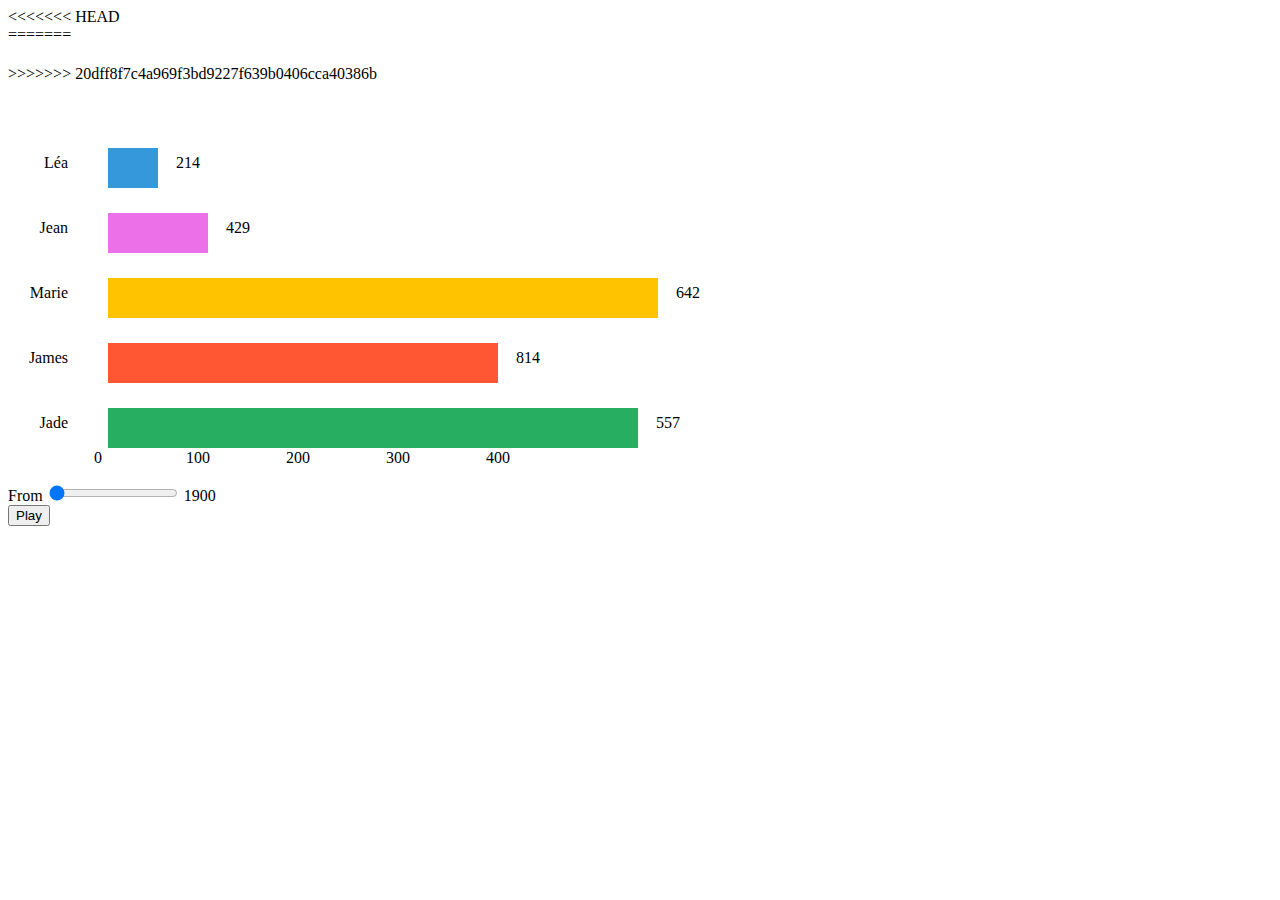
==== viz1.html @ 78e9fe50 "merge" ====
<html>
    <head>

        <meta charset="UTF-8">
        <title>FRANCE BABY NAMES</title>
        <link rel="stylesheet" type="text/css" href="viz1.css">
        <script src="https://d3js.org/d3.v7.min.js"></script>
        
    </head>
    <body>
<<<<<<< HEAD
        <div id="MAIN_DIV">
=======

            <h1 id="title"></h1>

>>>>>>> 20dff8f7c4a969f3bd9227f639b0406cca40386b
            <div id="race-container">
                <svg width="800" height="400">
                    <!-- Axe des ordonnées
                    <line x1="50" y1="50" x2="50" y2="350" stroke="black" stroke-width="2" />
                      -- Axe des abscisses
                    <line x1="50" y1="350" x2="550" y2="350" stroke="black" stroke-width="2" />
                      
                    
                    -- Étiquettes pour l'axe des ordonnées -->

                    <!-- x: 60 (marge bord écran) y : 60 + k*screen_height/10 for k in range(10) >Nom</text>-->
                    <text x="60" y="85" text-anchor="end">Léa</text>
                    <text x="60" y="150" text-anchor="end">Jean</text>
                    <text x="60" y="215" text-anchor="end">Marie</text>
                    <text x="60" y="280" text-anchor="end">James</text>
                    <text x="60" y="345" text-anchor="end">Jade</text>
            
                    <!-- Barres de données -->
                    <!-- height : ajuster pour que les 10 rentrent sur l'écran ; width : proportionnel au nb de noms/à rescale pour que rentre -->
                    <rect x="100" y="65" width="50" height="40" fill="#3498DB" class="getData" data-legende="Léa" />
                    <rect x="100" y="130" width="100" height="40" fill="#ec70e7" class="getData" data-legende="Jean" />
                    <rect x="100" y="195" width="550" height="40" fill="#FFC300" class="getData" data-legende="Marie" />
                    <rect x="100" y="260" width="390" height="40" fill="#FF5733" class="getData" data-legende="James" />
                    <rect x="100" y="325" width="530" height="40" fill="#27AE60" class="getData" data-legende="Jade" />
                    <!-- Étiquettes pour l'axe des abscisses -->                    
                    <text x="90" y="380" text-anchor="middle">0</text>
                    <text x="190" y="380" text-anchor="middle">100</text>
                    <text x="290" y="380" text-anchor="middle">200</text>
                    <text x="390" y="380" text-anchor="middle">300</text>
                    <text x="490" y="380" text-anchor="middle">400</text>
                    <!-- Légende -->
                     <!-- x = 130 + width Texte : nb de noms y : y+height/2 -->
                    <text x="180" y="85" text-anchor="middle" class="legende" id="50">214</text>
                    <text x="230" y="150" text-anchor="middle" class="legende" id="100">429</text>
                    <text x="680" y="215" text-anchor="middle" class="legende" id="550">642</text>
                    <text x="520" y="280" text-anchor="middle" class="legende" id="390">814</text>
                    <text x="660" y="345" text-anchor="middle" class="legende" id="530">557</text>
                </svg>
            
            </div>
            
            <div class="hor, wide">
                <div class="ver, large">
                    <span>From</span>
                    <input id="year" type="range" min="1900" max="2020" value="1900">
                    <span id="yearValue">1900</span>
                </div>
            </div>

            <button id="play_button" onclick="startPlaying()">Play</button>
        </div>

        <script src="viz1.js"></script>

    </body>
</html>
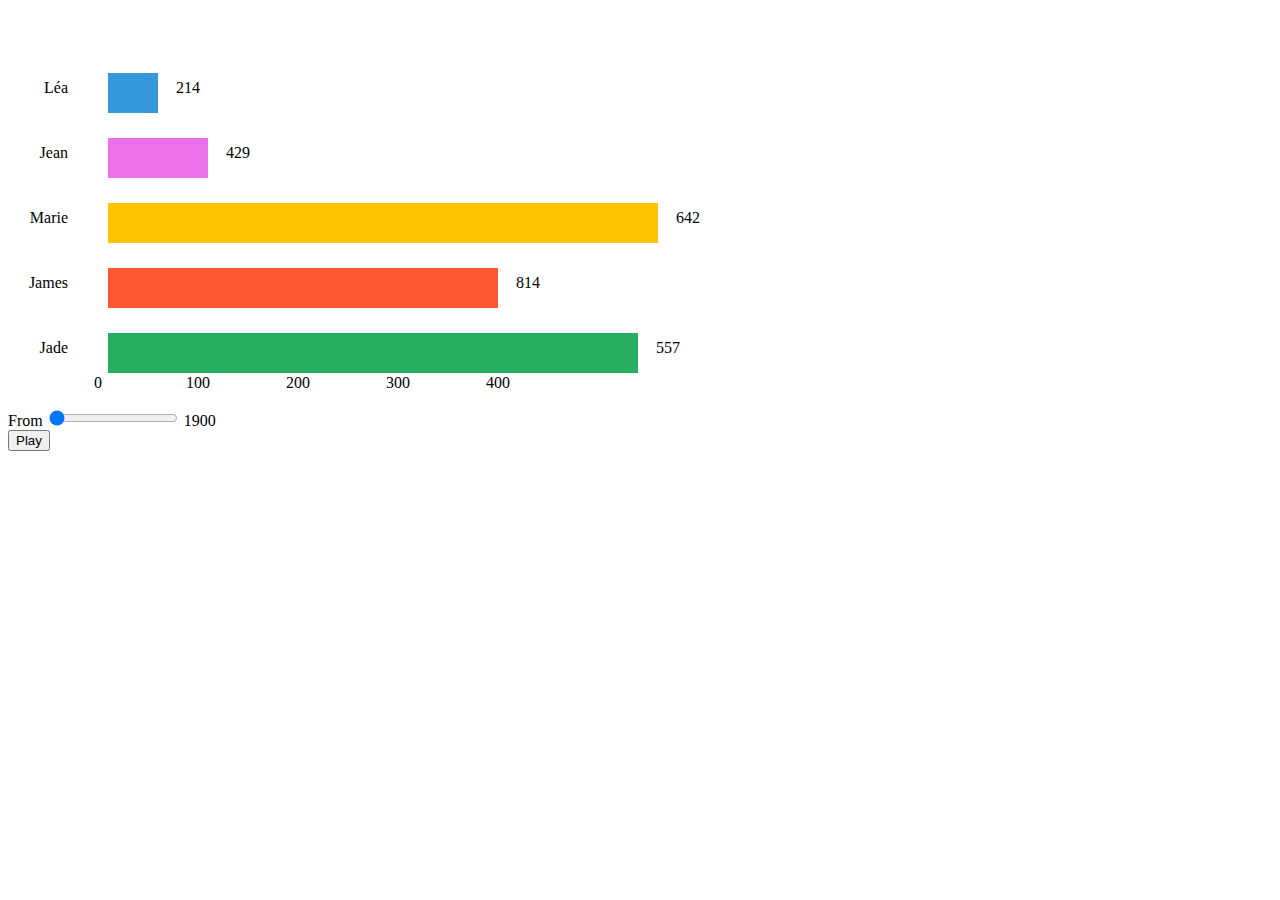
==== commit 342544ce: "slider fixed again (kinda)" ====
--- a/viz1.html
+++ b/viz1.html
@@ -8,13 +8,10 @@
         
     </head>
     <body>
-<<<<<<< HEAD
         <div id="MAIN_DIV">
-=======
 
             <h1 id="title"></h1>
 
->>>>>>> 20dff8f7c4a969f3bd9227f639b0406cca40386b
             <div id="race-container">
                 <svg width="800" height="400">
                     <!-- Axe des ordonnées
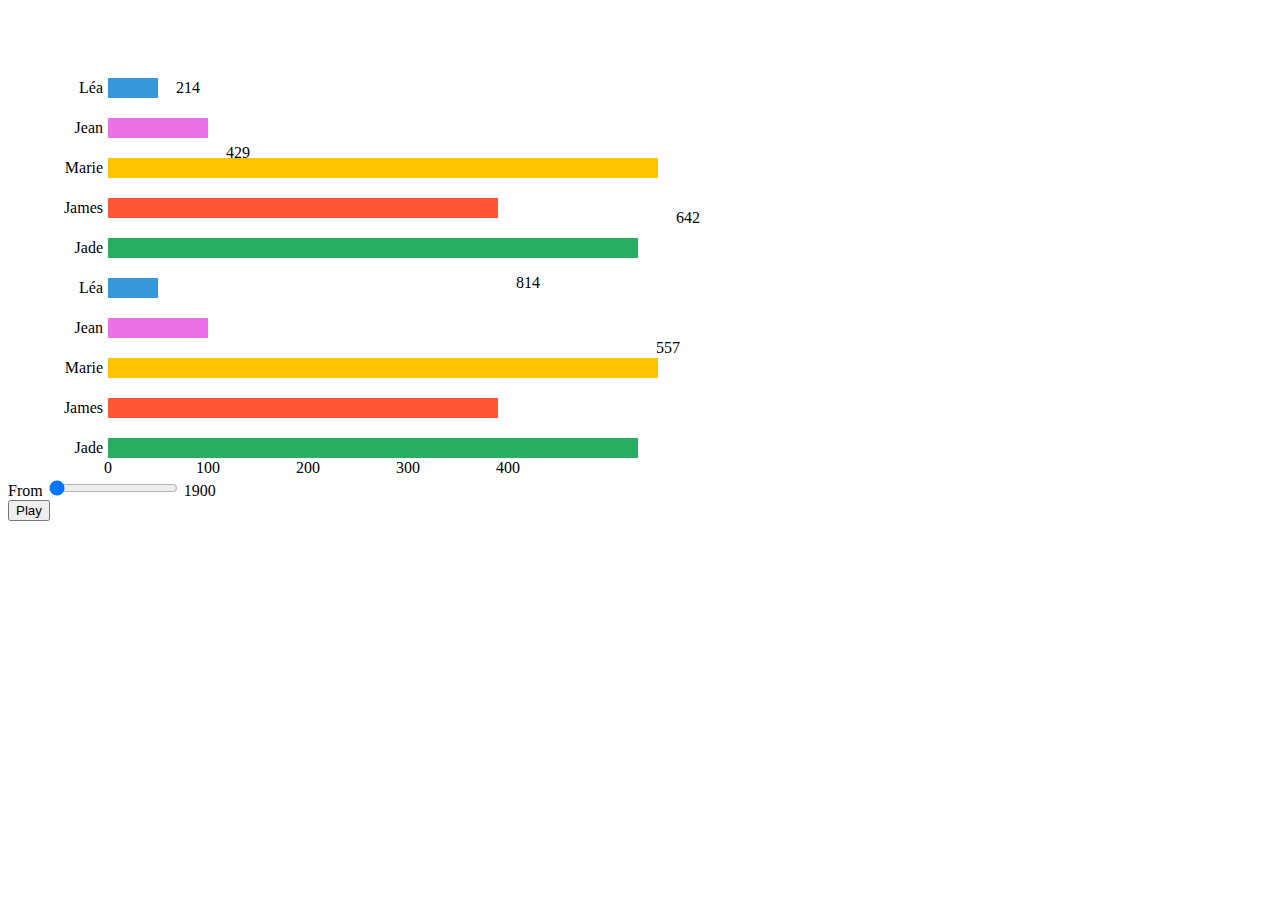
==== commit 9bb63f8f: "bars are moving" ====
--- a/viz1.html
+++ b/viz1.html
@@ -13,7 +13,7 @@
             <h1 id="title"></h1>
 
             <div id="race-container">
-                <svg width="800" height="400">
+                <svg width="800" height="470">
                     <!-- Axe des ordonnées
                     <line x1="50" y1="50" x2="50" y2="350" stroke="black" stroke-width="2" />
                       -- Axe des abscisses
@@ -23,25 +23,35 @@
                     -- Étiquettes pour l'axe des ordonnées -->
 
                     <!-- x: 60 (marge bord écran) y : 60 + k*screen_height/10 for k in range(10) >Nom</text>-->
-                    <text x="60" y="85" text-anchor="end">Léa</text>
-                    <text x="60" y="150" text-anchor="end">Jean</text>
-                    <text x="60" y="215" text-anchor="end">Marie</text>
-                    <text x="60" y="280" text-anchor="end">James</text>
-                    <text x="60" y="345" text-anchor="end">Jade</text>
+                    <text x="95" y="85" text-anchor="end" id="name0">Léa</text>
+                    <text x="95" y="125" text-anchor="end" id="name1">Jean</text>
+                    <text x="95" y="165" text-anchor="end" id="name2">Marie</text>
+                    <text x="95" y="205" text-anchor="end" id="name3">James</text>
+                    <text x="95" y="245" text-anchor="end" id="name4">Jade</text>
+                    <text x="95" y="285" text-anchor="end" id="name5">Léa</text>
+                    <text x="95" y="325" text-anchor="end" id="name6">Jean</text>
+                    <text x="95" y="365" text-anchor="end" id="name7">Marie</text>
+                    <text x="95" y="405" text-anchor="end" id="name8">James</text>
+                    <text x="95" y="445" text-anchor="end" id="name9">Jade</text>
             
                     <!-- Barres de données -->
                     <!-- height : ajuster pour que les 10 rentrent sur l'écran ; width : proportionnel au nb de noms/à rescale pour que rentre -->
-                    <rect x="100" y="65" width="50" height="40" fill="#3498DB" class="getData" data-legende="Léa" />
-                    <rect x="100" y="130" width="100" height="40" fill="#ec70e7" class="getData" data-legende="Jean" />
-                    <rect x="100" y="195" width="550" height="40" fill="#FFC300" class="getData" data-legende="Marie" />
-                    <rect x="100" y="260" width="390" height="40" fill="#FF5733" class="getData" data-legende="James" />
-                    <rect x="100" y="325" width="530" height="40" fill="#27AE60" class="getData" data-legende="Jade" />
+                    <rect x="100" y="70" width="50" height="20" fill="#3498DB" class="getData" data-legende="Léa" id="value0"/>
+                    <rect x="100" y="110" width="100" height="20" fill="#ec70e7" class="getData" data-legende="Jean" id="value1"/>
+                    <rect x="100" y="150" width="550" height="20" fill="#FFC300" class="getData" data-legende="Marie" id="value2"/>
+                    <rect x="100" y="190" width="390" height="20" fill="#FF5733" class="getData" data-legende="James" id="value3"/>
+                    <rect x="100" y="230" width="530" height="20" fill="#27AE60" class="getData" data-legende="Jade" id="value4"/>
+                    <rect x="100" y="270" width="50" height="20" fill="#3498DB" class="getData" data-legende="Léa" id="value5"/>
+                    <rect x="100" y="310" width="100" height="20" fill="#ec70e7" class="getData" data-legende="Jean" id="value6"/>
+                    <rect x="100" y="350" width="550" height="20" fill="#FFC300" class="getData" data-legende="Marie" id="value7"/>
+                    <rect x="100" y="390" width="390" height="20" fill="#FF5733" class="getData" data-legende="James" id="value8"/>
+                    <rect x="100" y="430" width="530" height="20" fill="#27AE60" class="getData" data-legende="Jade" id="value9"/>
                     <!-- Étiquettes pour l'axe des abscisses -->                    
-                    <text x="90" y="380" text-anchor="middle">0</text>
-                    <text x="190" y="380" text-anchor="middle">100</text>
-                    <text x="290" y="380" text-anchor="middle">200</text>
-                    <text x="390" y="380" text-anchor="middle">300</text>
-                    <text x="490" y="380" text-anchor="middle">400</text>
+                    <text x="100" y="465" text-anchor="middle">0</text>
+                    <text x="200" y="465" text-anchor="middle">100</text>
+                    <text x="300" y="465" text-anchor="middle">200</text>
+                    <text x="400" y="465" text-anchor="middle">300</text>
+                    <text x="500" y="465" text-anchor="middle">400</text>
                     <!-- Légende -->
                      <!-- x = 130 + width Texte : nb de noms y : y+height/2 -->
                     <text x="180" y="85" text-anchor="middle" class="legende" id="50">214</text>
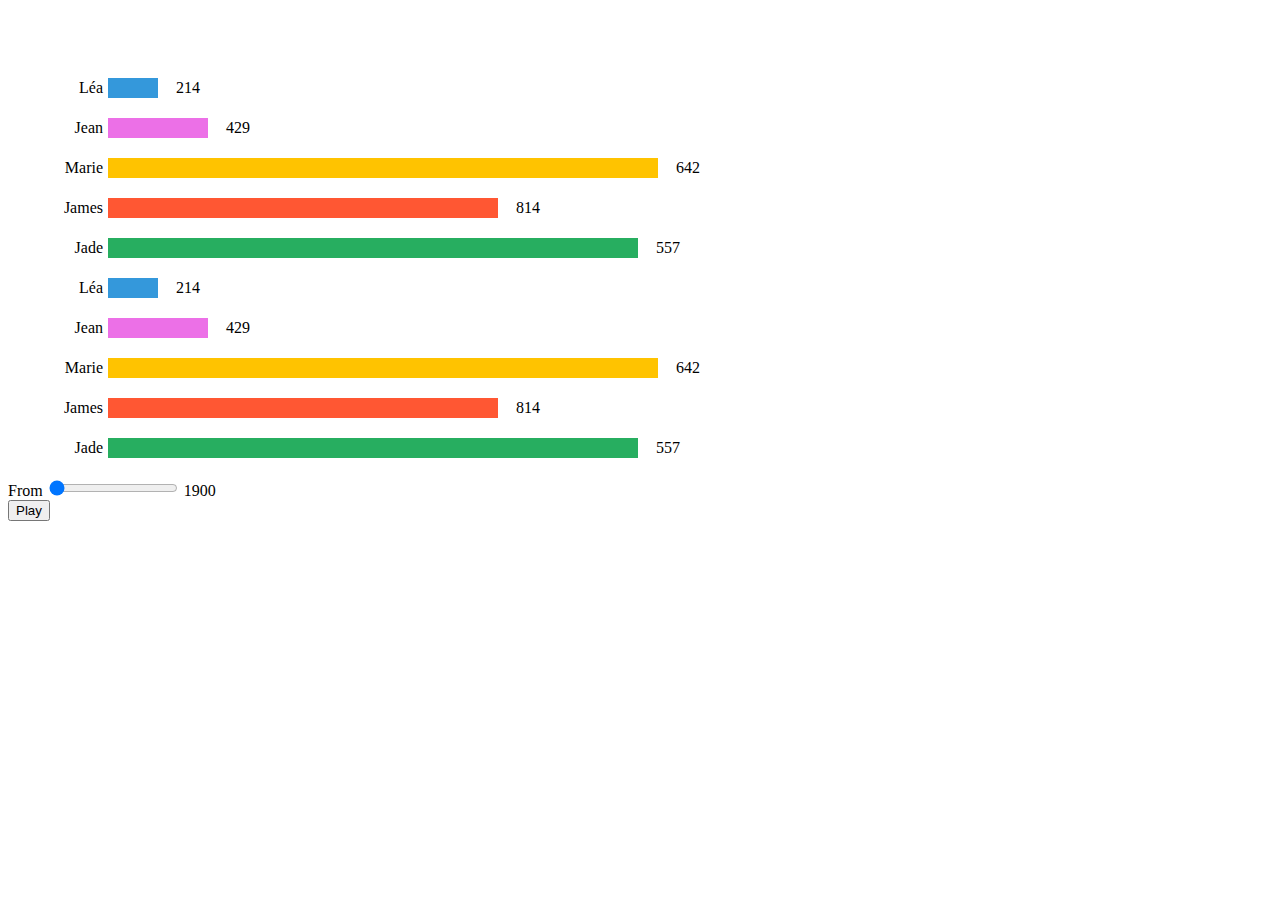
==== commit e4f1b9d8: "viz1 - rescaled bars, now show number" ====
--- a/viz1.html
+++ b/viz1.html
@@ -13,7 +13,7 @@
             <h1 id="title"></h1>
 
             <div id="race-container">
-                <svg width="800" height="470">
+                <svg width="850" height="470">
                     <!-- Axe des ordonnées
                     <line x1="50" y1="50" x2="50" y2="350" stroke="black" stroke-width="2" />
                       -- Axe des abscisses
@@ -47,18 +47,23 @@
                     <rect x="100" y="390" width="390" height="20" fill="#FF5733" class="getData" data-legende="James" id="value8"/>
                     <rect x="100" y="430" width="530" height="20" fill="#27AE60" class="getData" data-legende="Jade" id="value9"/>
                     <!-- Étiquettes pour l'axe des abscisses -->                    
-                    <text x="100" y="465" text-anchor="middle">0</text>
+                    <!-- <text x="100" y="465" text-anchor="middle">0</text>
                     <text x="200" y="465" text-anchor="middle">100</text>
                     <text x="300" y="465" text-anchor="middle">200</text>
                     <text x="400" y="465" text-anchor="middle">300</text>
-                    <text x="500" y="465" text-anchor="middle">400</text>
+                    <text x="500" y="465" text-anchor="middle">400</text> -->
                     <!-- Légende -->
                      <!-- x = 130 + width Texte : nb de noms y : y+height/2 -->
-                    <text x="180" y="85" text-anchor="middle" class="legende" id="50">214</text>
-                    <text x="230" y="150" text-anchor="middle" class="legende" id="100">429</text>
-                    <text x="680" y="215" text-anchor="middle" class="legende" id="550">642</text>
-                    <text x="520" y="280" text-anchor="middle" class="legende" id="390">814</text>
-                    <text x="660" y="345" text-anchor="middle" class="legende" id="530">557</text>
+                    <text x="180" y="85" text-anchor="middle" class="legende" id="textValue0">214</text>
+                    <text x="230" y="125" text-anchor="middle" class="legende" id="textValue1">429</text>
+                    <text x="680" y="165" text-anchor="middle" class="legende" id="textValue2">642</text>
+                    <text x="520" y="205" text-anchor="middle" class="legende" id="textValue3">814</text>
+                    <text x="660" y="245" text-anchor="middle" class="legende" id="textValue4">557</text>
+                    <text x="180" y="285" text-anchor="middle" class="legende" id="textValue5">214</text>
+                    <text x="230" y="325" text-anchor="middle" class="legende" id="textValue6">429</text>
+                    <text x="680" y="365" text-anchor="middle" class="legende" id="textValue7">642</text>
+                    <text x="520" y="405" text-anchor="middle" class="legende" id="textValue8">814</text>
+                    <text x="660" y="445" text-anchor="middle" class="legende" id="textValue9">557</text>
                 </svg>
             
             </div>
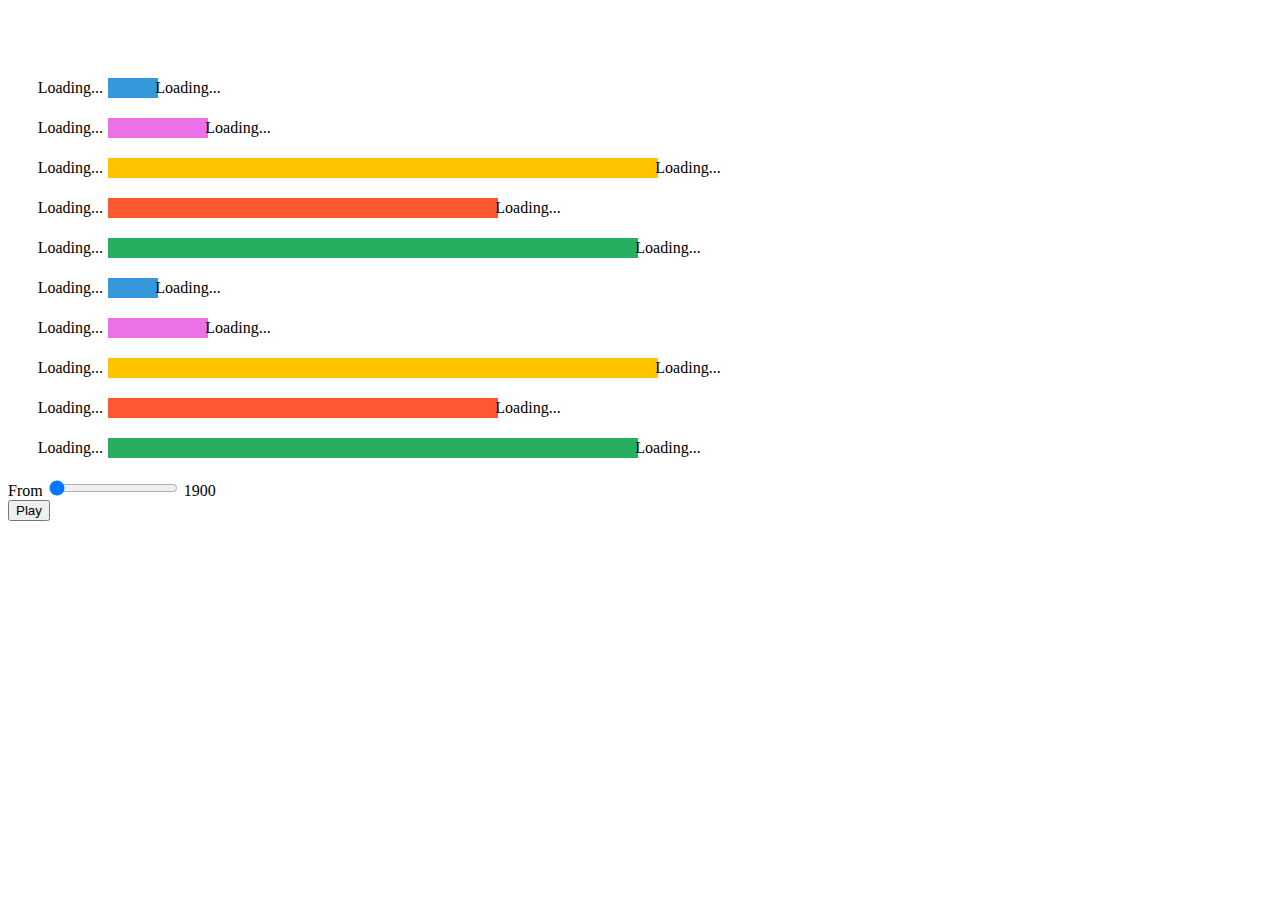
==== commit 0cc8839a: "names now have an associated color ; loading screen" ====
--- a/viz1.html
+++ b/viz1.html
@@ -13,7 +13,7 @@
             <h1 id="title"></h1>
 
             <div id="race-container">
-                <svg width="850" height="470">
+                <svg width="950" height="470">
                     <!-- Axe des ordonnées
                     <line x1="50" y1="50" x2="50" y2="350" stroke="black" stroke-width="2" />
                       -- Axe des abscisses
@@ -23,16 +23,16 @@
                     -- Étiquettes pour l'axe des ordonnées -->
 
                     <!-- x: 60 (marge bord écran) y : 60 + k*screen_height/10 for k in range(10) >Nom</text>-->
-                    <text x="95" y="85" text-anchor="end" id="name0">Léa</text>
-                    <text x="95" y="125" text-anchor="end" id="name1">Jean</text>
-                    <text x="95" y="165" text-anchor="end" id="name2">Marie</text>
-                    <text x="95" y="205" text-anchor="end" id="name3">James</text>
-                    <text x="95" y="245" text-anchor="end" id="name4">Jade</text>
-                    <text x="95" y="285" text-anchor="end" id="name5">Léa</text>
-                    <text x="95" y="325" text-anchor="end" id="name6">Jean</text>
-                    <text x="95" y="365" text-anchor="end" id="name7">Marie</text>
-                    <text x="95" y="405" text-anchor="end" id="name8">James</text>
-                    <text x="95" y="445" text-anchor="end" id="name9">Jade</text>
+                    <text x="95" y="85" text-anchor="end" id="name0">Loading...</text>
+                    <text x="95" y="125" text-anchor="end" id="name1">Loading...</text>
+                    <text x="95" y="165" text-anchor="end" id="name2">Loading...</text>
+                    <text x="95" y="205" text-anchor="end" id="name3">Loading...</text>
+                    <text x="95" y="245" text-anchor="end" id="name4">Loading...</text>
+                    <text x="95" y="285" text-anchor="end" id="name5">Loading...</text>
+                    <text x="95" y="325" text-anchor="end" id="name6">Loading...</text>
+                    <text x="95" y="365" text-anchor="end" id="name7">Loading...</text>
+                    <text x="95" y="405" text-anchor="end" id="name8">Loading...</text>
+                    <text x="95" y="445" text-anchor="end" id="name9">Loading...</text>
             
                     <!-- Barres de données -->
                     <!-- height : ajuster pour que les 10 rentrent sur l'écran ; width : proportionnel au nb de noms/à rescale pour que rentre -->
@@ -54,16 +54,16 @@
                     <text x="500" y="465" text-anchor="middle">400</text> -->
                     <!-- Légende -->
                      <!-- x = 130 + width Texte : nb de noms y : y+height/2 -->
-                    <text x="180" y="85" text-anchor="middle" class="legende" id="textValue0">214</text>
-                    <text x="230" y="125" text-anchor="middle" class="legende" id="textValue1">429</text>
-                    <text x="680" y="165" text-anchor="middle" class="legende" id="textValue2">642</text>
-                    <text x="520" y="205" text-anchor="middle" class="legende" id="textValue3">814</text>
-                    <text x="660" y="245" text-anchor="middle" class="legende" id="textValue4">557</text>
-                    <text x="180" y="285" text-anchor="middle" class="legende" id="textValue5">214</text>
-                    <text x="230" y="325" text-anchor="middle" class="legende" id="textValue6">429</text>
-                    <text x="680" y="365" text-anchor="middle" class="legende" id="textValue7">642</text>
-                    <text x="520" y="405" text-anchor="middle" class="legende" id="textValue8">814</text>
-                    <text x="660" y="445" text-anchor="middle" class="legende" id="textValue9">557</text>
+                    <text x="180" y="85" text-anchor="middle" class="legende" id="textValue0">Loading...</text>
+                    <text x="230" y="125" text-anchor="middle" class="legende" id="textValue1">Loading...</text>
+                    <text x="680" y="165" text-anchor="middle" class="legende" id="textValue2">Loading...</text>
+                    <text x="520" y="205" text-anchor="middle" class="legende" id="textValue3">Loading...</text>
+                    <text x="660" y="245" text-anchor="middle" class="legende" id="textValue4">Loading...</text>
+                    <text x="180" y="285" text-anchor="middle" class="legende" id="textValue5">Loading...</text>
+                    <text x="230" y="325" text-anchor="middle" class="legende" id="textValue6">Loading...</text>
+                    <text x="680" y="365" text-anchor="middle" class="legende" id="textValue7">Loading...</text>
+                    <text x="520" y="405" text-anchor="middle" class="legende" id="textValue8">Loading...</text>
+                    <text x="660" y="445" text-anchor="middle" class="legende" id="textValue9">Loading...</text>
                 </svg>
             
             </div>
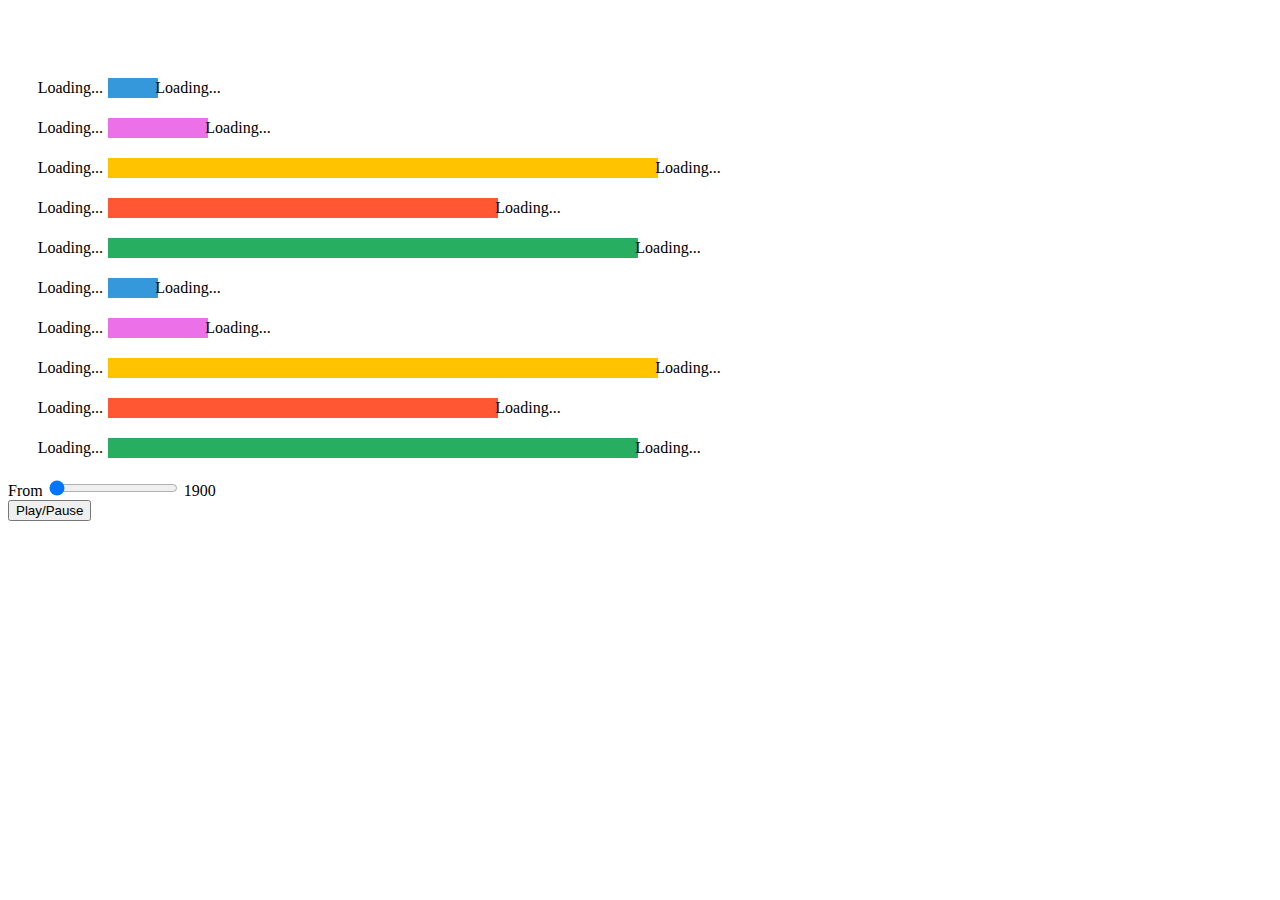
==== commit a235fe9c: "fixed timer issues" ====
--- a/viz1.html
+++ b/viz1.html
@@ -76,7 +76,7 @@
                 </div>
             </div>
 
-            <button id="play_button" onclick="startPlaying()">Play</button>
+            <button id="play_button" onclick="startPlaying()">Play/Pause</button>
         </div>
 
         <script src="viz1.js"></script>
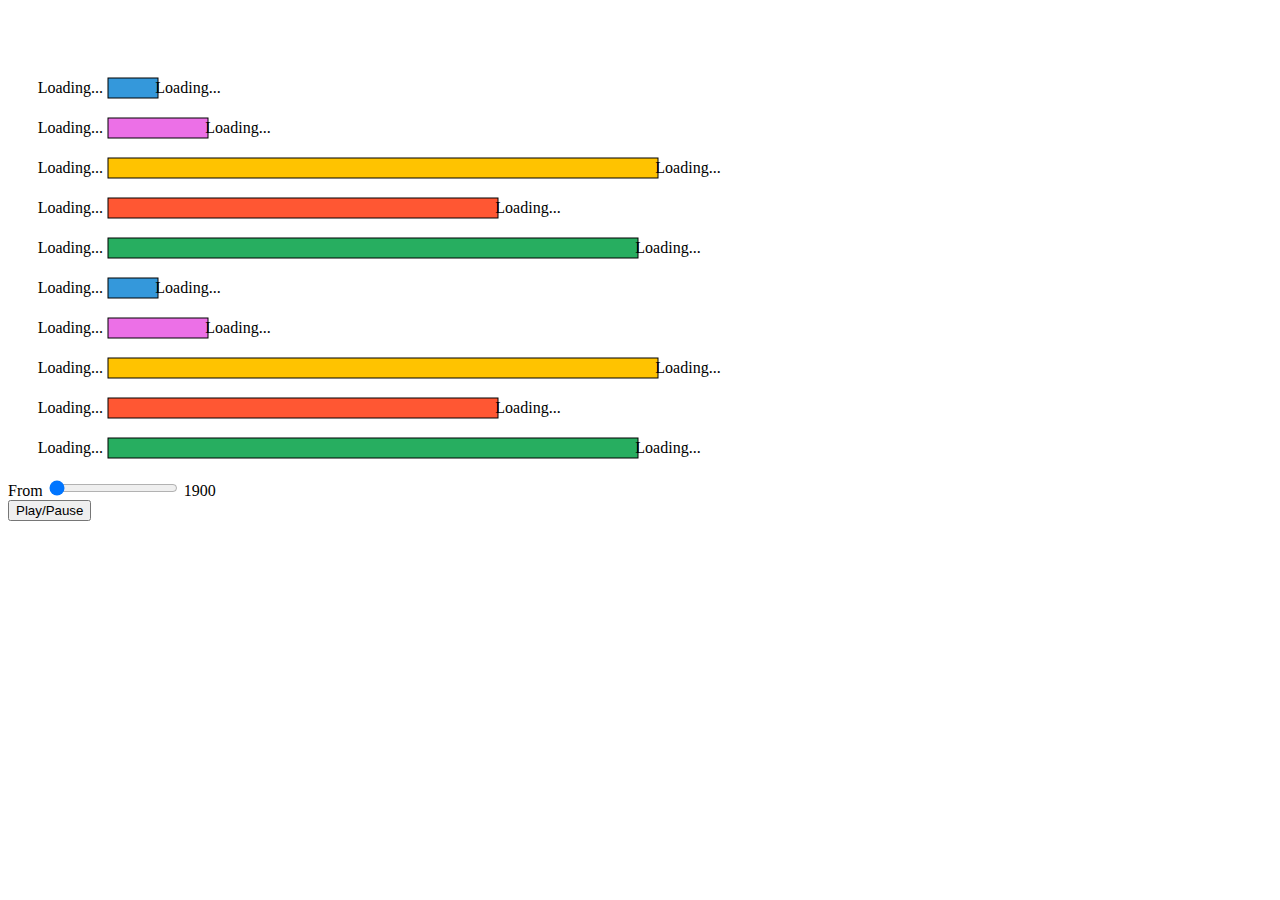
==== commit 23ea517d: "added borders to bars" ====
--- a/viz1.html
+++ b/viz1.html
@@ -36,16 +36,16 @@
             
                     <!-- Barres de données -->
                     <!-- height : ajuster pour que les 10 rentrent sur l'écran ; width : proportionnel au nb de noms/à rescale pour que rentre -->
-                    <rect x="100" y="70" width="50" height="20" fill="#3498DB" class="getData" data-legende="Léa" id="value0"/>
-                    <rect x="100" y="110" width="100" height="20" fill="#ec70e7" class="getData" data-legende="Jean" id="value1"/>
-                    <rect x="100" y="150" width="550" height="20" fill="#FFC300" class="getData" data-legende="Marie" id="value2"/>
-                    <rect x="100" y="190" width="390" height="20" fill="#FF5733" class="getData" data-legende="James" id="value3"/>
-                    <rect x="100" y="230" width="530" height="20" fill="#27AE60" class="getData" data-legende="Jade" id="value4"/>
-                    <rect x="100" y="270" width="50" height="20" fill="#3498DB" class="getData" data-legende="Léa" id="value5"/>
-                    <rect x="100" y="310" width="100" height="20" fill="#ec70e7" class="getData" data-legende="Jean" id="value6"/>
-                    <rect x="100" y="350" width="550" height="20" fill="#FFC300" class="getData" data-legende="Marie" id="value7"/>
-                    <rect x="100" y="390" width="390" height="20" fill="#FF5733" class="getData" data-legende="James" id="value8"/>
-                    <rect x="100" y="430" width="530" height="20" fill="#27AE60" class="getData" data-legende="Jade" id="value9"/>
+                    <rect x="100" y="70" width="50" height="20" fill="#3498DB" class="getData" stroke="black" data-legende="Léa" id="value0"/>
+                    <rect x="100" y="110" width="100" height="20" fill="#ec70e7" class="getData" stroke="black" data-legende="Jean" id="value1"/>
+                    <rect x="100" y="150" width="550" height="20" fill="#FFC300" class="getData" stroke="black" data-legende="Marie" id="value2"/>
+                    <rect x="100" y="190" width="390" height="20" fill="#FF5733" class="getData" stroke="black" data-legende="James" id="value3"/>
+                    <rect x="100" y="230" width="530" height="20" fill="#27AE60" class="getData" stroke="black" data-legende="Jade" id="value4"/>
+                    <rect x="100" y="270" width="50" height="20" fill="#3498DB" class="getData" stroke="black" data-legende="Léa" id="value5"/>
+                    <rect x="100" y="310" width="100" height="20" fill="#ec70e7" class="getData" stroke="black" data-legende="Jean" id="value6"/>
+                    <rect x="100" y="350" width="550" height="20" fill="#FFC300" class="getData" stroke="black" data-legende="Marie" id="value7"/>
+                    <rect x="100" y="390" width="390" height="20" fill="#FF5733" class="getData" stroke="black" data-legende="James" id="value8"/>
+                    <rect x="100" y="430" width="530" height="20" fill="#27AE60" class="getData" stroke="black" data-legende="Jade" id="value9"/>
                     <!-- Étiquettes pour l'axe des abscisses -->                    
                     <!-- <text x="100" y="465" text-anchor="middle">0</text>
                     <text x="200" y="465" text-anchor="middle">100</text>
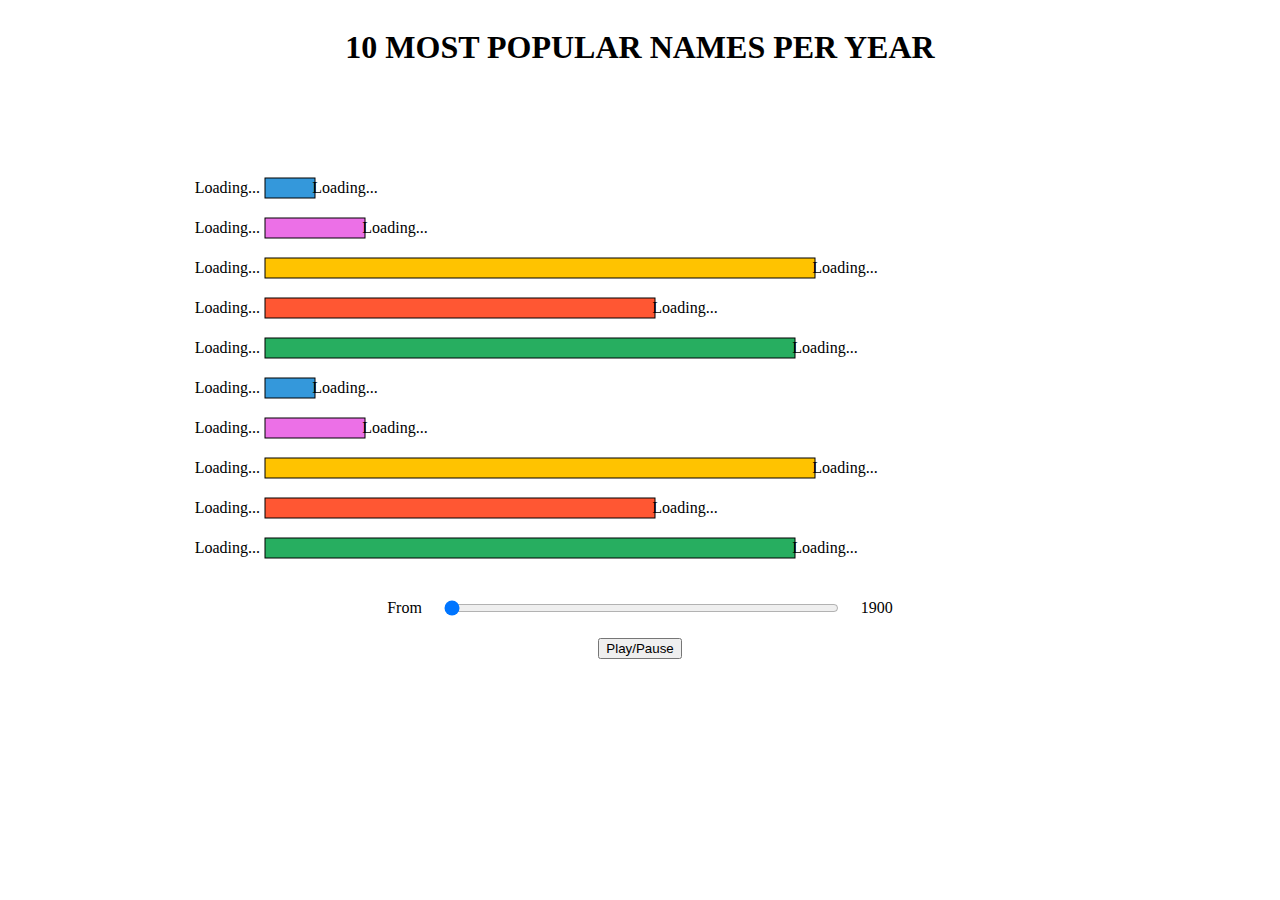
==== commit 64a0763d: "Petite amélioration CSS viz1" ====
--- a/viz1.html
+++ b/viz1.html
@@ -8,9 +8,9 @@
         
     </head>
     <body>
-        <div id="MAIN_DIV">
+        <div id="MAIN_DIV" class="ver">
 
-            <h1 id="title"></h1>
+            <h1 id="title">10 MOST POPULAR NAMES PER YEAR</h1>
 
             <div id="race-container">
                 <svg width="950" height="470">
--- a/viz1.css
+++ b/viz1.css
@@ -0,0 +1,32 @@
+div{
+    display: flex;
+    align-items: center;
+    gap: 20px;
+}
+
+#MAIN_DIV{
+    height: 100%;
+    width: 100%;
+}
+
+.ver{
+    flex-direction: column;
+    justify-content: flex-start;
+}
+
+.hor{
+    flex-direction: row;
+}
+
+.wide{
+    width: 100%;
+    justify-content: space-around;
+}
+
+.large{
+    width: 40%;
+}
+
+input[type="range"]{
+    width: 100%;
+}